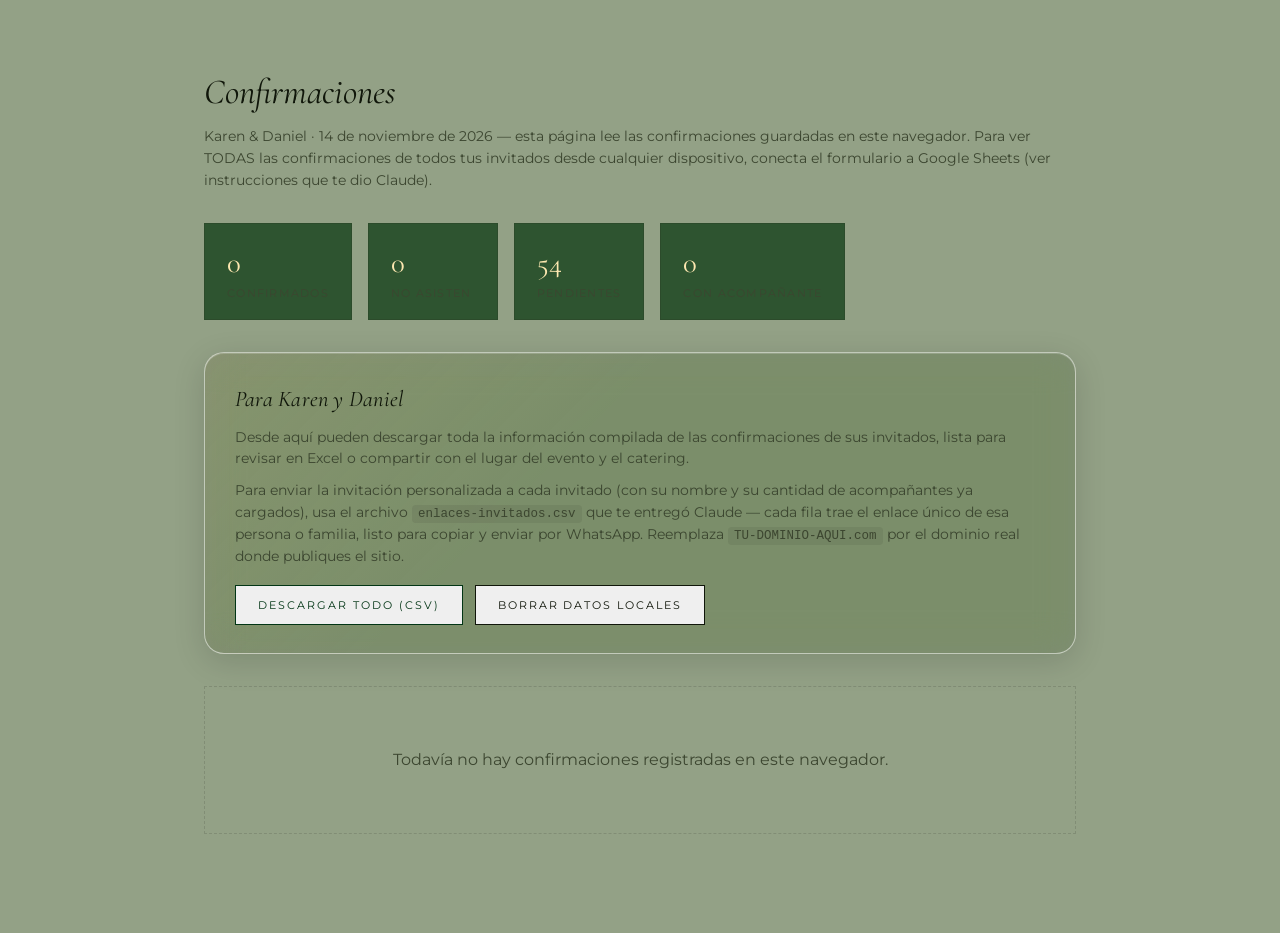
==== confirmaciones.html @ 38751af5 "Add files via upload" ====
<!DOCTYPE html>
<html lang="es">
<head>
<meta charset="UTF-8">
<meta name="viewport" content="width=device-width, initial-scale=1.0">
<title>Confirmaciones — Karen &amp; Daniel</title>
<meta name="robots" content="noindex, nofollow">
<link rel="preconnect" href="https://fonts.googleapis.com">
<link rel="preconnect" href="https://fonts.gstatic.com" crossorigin>
<link href="https://fonts.googleapis.com/css2?family=Cormorant+Garamond:ital,wght@0,400;0,500;1,400&family=Montserrat:wght@400;500;600&display=swap" rel="stylesheet">
<link rel="stylesheet" href="style.css">
</head>
<body style="background:var(--ivory);">

<div class="admin-wrap">
  <h1>Confirmaciones</h1>
  <p class="admin-sub">Karen &amp; Daniel · 14 de noviembre de 2026 — esta página lee las confirmaciones guardadas en este navegador. Para ver TODAS las confirmaciones de todos tus invitados desde cualquier dispositivo, conecta el formulario a Google Sheets (ver instrucciones que te dio Claude).</p>

  <div class="admin-stats" id="stats"></div>

  <div class="novios-box glass">
    <h2>Para Karen y Daniel</h2>
    <p>Desde aquí pueden descargar toda la información compilada de las confirmaciones de sus invitados, lista para revisar en Excel o compartir con el lugar del evento y el catering.</p>
    <p style="margin-top:10px;">Para enviar la invitación personalizada a cada invitado (con su nombre y su cantidad de acompañantes ya cargados), usa el archivo <code>enlaces-invitados.csv</code> que te entregó Claude — cada fila trae el enlace único de esa persona o familia, listo para copiar y enviar por WhatsApp. Reemplaza <code>TU-DOMINIO-AQUI.com</code> por el dominio real donde publiques el sitio.</p>
    <div class="admin-actions">
      <button class="btn btn--gold" id="btn-export">Descargar todo (CSV)</button>
      <button class="btn" id="btn-clear">Borrar datos locales</button>
    </div>
  </div>

  <div id="table-wrap"></div>
</div>

<script src="guests-data.js"></script>
<script src="guests-remote.js"></script>
<script>
const LS_KEY = "rsvps_karen_daniel";
document.addEventListener("guest-list-updated", render);

function cargarConfirmaciones(){
  return JSON.parse(localStorage.getItem(LS_KEY) || "[]");
}

function formatearFecha(iso){
  const d = new Date(iso);
  return d.toLocaleString("es-CO", { day: "2-digit", month: "short", year: "numeric", hour: "2-digit", minute: "2-digit" });
}

function render(){
  const datos = cargarConfirmaciones().sort((a,b) => new Date(b.fechaConfirmacion) - new Date(a.fechaConfirmacion));

  const total = GUEST_LIST.length;
  const confirmados = datos.filter(d => d.asistencia === "si").length;
  const noAsisten = datos.filter(d => d.asistencia === "no").length;
  const pendientes = total - datos.length;
  const conAcompanante = datos.filter(d => d.llevaAcompanante).length;

  document.getElementById("stats").innerHTML = `
    <div class="stat"><div class="n">${confirmados}</div><div class="l">Confirmados</div></div>
    <div class="stat"><div class="n">${noAsisten}</div><div class="l">No asisten</div></div>
    <div class="stat"><div class="n">${pendientes}</div><div class="l">Pendientes</div></div>
    <div class="stat"><div class="n">${conAcompanante}</div><div class="l">Con acompañante</div></div>
  `;

  const wrap = document.getElementById("table-wrap");

  if (datos.length === 0) {
    wrap.innerHTML = `<div class="empty-state">Todavía no hay confirmaciones registradas en este navegador.</div>`;
    return;
  }

  const filas = datos.map(d => `
    <tr>
      <td>${d.nombre}</td>
      <td><span class="tag ${d.asistencia === 'si' ? 'si' : 'no'}">${d.asistencia === 'si' ? 'Asiste' : 'No asiste'}</span></td>
      <td>${d.llevaAcompanante ? (d.nombreAcompanante || 'Sí (sin nombre)') : '—'}</td>
      <td>${formatearFecha(d.fechaConfirmacion)}</td>
    </tr>
  `).join("");

  wrap.innerHTML = `
    <table class="rsvp-table">
      <thead><tr><th>Invitado</th><th>Asistencia</th><th>Acompañante</th><th>Fecha de confirmación</th></tr></thead>
      <tbody>${filas}</tbody>
    </table>
  `;
}

document.getElementById("btn-export").addEventListener("click", () => {
  const datos = cargarConfirmaciones();
  if (datos.length === 0) { alert("No hay datos para exportar todavía."); return; }
  const encabezado = "Nombre,Asistencia,Acompanante,NombreAcompanante,FechaConfirmacion\n";
  const filas = datos.map(d => [
    d.nombre, d.asistencia, d.llevaAcompanante ? "Si" : "No", d.nombreAcompanante || "", d.fechaConfirmacion
  ].map(v => `"${String(v).replace(/"/g,'""')}"`).join(",")).join("\n");
  const blob = new Blob([encabezado + filas], { type: "text/csv;charset=utf-8;" });
  const url = URL.createObjectURL(blob);
  const a = document.createElement("a");
  a.href = url; a.download = "confirmaciones-karen-daniel.csv";
  a.click();
  URL.revokeObjectURL(url);
});

document.getElementById("btn-clear").addEventListener("click", () => {
  if (confirm("¿Borrar todas las confirmaciones guardadas en este navegador? Esta acción no se puede deshacer.")) {
    localStorage.removeItem(LS_KEY);
    render();
  }
});

render();
</script>
</body>
</html>
---- style.css ----
/* =========================================================
   Karen & Daniel — 14.11.2026
   Tokens
   ========================================================= */
:root{
  --ivory:      oklab(69.029% -0.02671 0.03192);
  --ivory-2:    #2e5430;
  --ink:        #10160A;
  --ink-soft:   #3C4630;
  --gold:       #023515;
  --gold-soft:  #E3C088;
  --wine:       #fce7b0;
  --green-deep: #f9f4c3;
  --green-mid:  #6e9225;
  --green-card: rgb(82, 111, 46);
  --line:       rgba(28,23,18,0.14);
  --shadow:     0 20px 60px rgba(10,15,6,0.35);

  --display:   'Cormorant Garamond', serif;
  --body:      'Montserrat', sans-serif;

  --container: 720px;

  --overlay-green: rgba(9, 24, 11, 0.78);
  --overlay-green-2: rgba(6, 14, 7, 0.48);
  --glass-bg: rgba(246, 242, 232, 0.897);
  --glass-bg-dark: rgba(29, 41, 20, 0.48);
  --glass-border: rgba(255, 255, 255, 0.53);
  --glass-blur: 18px;

  --section-dark-green: linear-gradient(165deg, #0b2410 0%, #1c3d1f 50%, #081a0a 100%);
  --edge-fade: #081a0a;
}

/* =========================================================
   Liquid glass — shared utility
   ========================================================= */
.glass{
  position: relative;
  background:
    linear-gradient(135deg, rgba(227,192,136,0.10) 0%, transparent 40%),
    rgba(29, 41, 20, 0.16);
  -webkit-backdrop-filter: blur(var(--glass-blur)) saturate(150%);
  backdrop-filter: blur(var(--glass-blur)) saturate(150%);
  border: 1px solid var(--glass-border);
  box-shadow: 0 8px 32px rgba(10,15,6,0.14), inset 0 1px 0 rgba(255,255,255,0.18);
  transition: transform .35s ease, box-shadow .35s ease, border-color .35s ease;
}
.glass:hover{
  transform: translateY(-3px);
  box-shadow: 0 14px 40px rgba(10,15,6,0.22), 0 0 0 1px rgba(207,163,92,0.25), inset 0 1px 0 rgba(255,255,255,0.22);
  border-color: rgba(227,192,136,0.4);
}
/* Brillo cálido dinámico: sigue el cursor sobre la superficie liquid glass */
.glass::after{
  content: "";
  position: absolute;
  inset: 0;
  border-radius: inherit;
  background: radial-gradient(240px circle at var(--mx, 50%) var(--my, 50%), rgba(227,192,136,0.55), rgba(207,163,92,0.14) 45%, transparent 65%);
  mix-blend-mode: soft-light;
  opacity: 0;
  transition: opacity .5s ease;
  pointer-events: none;
  z-index: 5;
}
.glass:hover::after{ opacity: 1; }
.card--dark.glass,
.hero .glass,
.section--dark .glass{
  background: var(--glass-bg-dark);
  border-color: rgba(255,255,255,0.14);
  box-shadow: 0 8px 32px rgba(0,0,0,0.35), inset 0 1px 0 rgba(255,255,255,0.08);
}
.section--tight{ padding: 56px 0 0; }

*{ box-sizing: border-box; }
html{ scroll-behavior: smooth; }
body{
  margin:0;
  background: var(--ink);
  color: var(--ink);
  font-family: var(--body);
  font-weight: 400;
  line-height: 1.6;
  -webkit-font-smoothing: antialiased;
}

@media (prefers-reduced-motion: reduce){
  *{ animation-duration: 0.01ms !important; animation-iteration-count: 1 !important; transition-duration: 0.01ms !important; scroll-behavior: auto !important; }
}

img{ max-width:100%; display:block; }

a{ color: inherit; }

:focus-visible{
  outline: 2px solid var(--wine);
  outline-offset: 3px;
}

.container{
  max-width: var(--container);
  margin: 0 auto;
  padding: 0 24px;
}

.eyebrow{
  font-family: var(--body);
  font-size: 11px;
  font-weight: 600;
  letter-spacing: 0.28em;
  text-transform: uppercase;
  color: var(--gold);
}

h1, h2, h3{
  font-family: var(--display);
  font-weight: 400;
  color: var(--ink);
  margin: 0;
}

h2{
  font-size: clamp(2rem, 5vw, 2.75rem);
  font-style: italic;
  letter-spacing: 0.01em;
}

p{ margin: 0; }

.section{
  padding: 96px 0;
  position: relative;
}

.section--dark{
  background: var(--ink);
  color: var(--ivory);
}
.section--dark h2, .section--dark h3{ color: var(--ivory); }
.section--dark .eyebrow{ color: var(--gold-soft); }

/* Secciones de fondo claro reemplazadas por un degradado verde oscuro,
   con texto claro para que resalte y no haya salto de contraste entre secciones. */
.section:not(.section--dark){
  background: var(--section-dark-green);
  color: var(--ivory);
}

.section-head{
  text-align: center;
  margin-bottom: 56px;
}
.section-head .eyebrow{ display:block; margin-bottom: 14px; color: var(--gold-soft); }
.section-head h2{ color: var(--ivory); }

/* =========================================================
   Seal divider — the signature element
   A wax-seal monogram marks the turn of every section, like
   the seal on the back flap of the invitation envelope.
   ========================================================= */
.seal{
  width: 64px;
  height: 64px;
  margin: 0 auto;
  display: grid;
  place-items: center;
  position: relative;
}
.seal svg{ width:100%; height:100%; }
.seal-divider{
  display:flex;
  justify-content:center;
  padding: 8px 0 48px;
}

/* =========================================================
   Header / nav
   ========================================================= */
.top-nav{
  position: fixed;
  top: 0; left: 0; right: 0;
  z-index: 40;
  display:flex;
  justify-content:center;
  padding: 18px 0;
  background: linear-gradient(to bottom, rgba(6,14,7,0.45), transparent);
  pointer-events: none;
}
.top-nav .monogram{
  pointer-events: all;
  font-family: var(--display);
  font-style: italic;
  font-size: 22px;
  color: var(--ivory);
  letter-spacing: 0.04em;
}

/* =========================================================
   Hero
   ========================================================= */
.hero{
  min-height: 100vh;
  display:flex;
  flex-direction: column;
  align-items: center;
  justify-content: center;
  text-align: center;
  padding: 140px 24px 80px;
  background: var(--ink);
  color: var(--ivory);
  overflow: hidden;
  position: relative;
}

.hero::before,
.hero::after{
  content:"";
  position:absolute;
  width: 1px;
  background: linear-gradient(to bottom, transparent, var(--gold-soft) 20%, var(--gold-soft) 80%, transparent);
  top: 40px; bottom: 40px;
  opacity: 0.5;
  z-index: 2;
}
.hero::before{ left: 24px; }
.hero::after{ right: 24px; }

/* Video banner de portada — horizontal, responsive, cubre todo el hero */
.hero-media{
  position: absolute;
  inset: 0;
  z-index: 0;
  overflow: hidden;
  /* Fondo cálido de respaldo (igual al diseño original) mientras cargas tu video real */
  background: radial-gradient(120% 90% at 15% 10%, var(--green-mid) 0%, var(--ink) 55%), radial-gradient(90% 70% at 85% 90%, rgba(207,163,92,0.16) 0%, transparent 60%);
}
.hero-video{
  position: absolute;
  top: 50%; left: 50%;
  width: 100%; height: 100%;
  min-width: 100%; min-height: 100%;
  transform: translate(-50%, -50%);
  object-fit: cover;
  object-position: center;
}
/* Escritorio: video horizontal. Se oculta en responsive/móvil. */
.hero-video--mobile{ display: none; }
@media (max-width: 640px){
  .hero-video--desktop{ display: none; }
  .hero-video--mobile{ display: block; }
}
.hero-overlay{
  position: absolute;
  inset: 0;
  background:
    linear-gradient(180deg, var(--overlay-green) 0%, var(--overlay-green-2) 42%, var(--overlay-green) 82%, var(--edge-fade) 100%);
  mix-blend-mode: multiply;
  opacity: 0.78;
}
/* Difumina el borde inferior del video hacia el tono de la siguiente sección,
   para que no se sienta un corte duro entre el hero y el resto de la página. */
.hero-media::after{
  content: "";
  position: absolute;
  left: 0; right: 0; bottom: 0;
  height: 26%;
  background: linear-gradient(180deg, transparent 0%, var(--edge-fade) 100%);
  pointer-events: none;
  z-index: 1;
}

.hero-frame{
  position:relative;
  z-index:2;
  max-width: 560px;
  animation: rise 1.1s cubic-bezier(.2,.7,.2,1) both;
}

@keyframes rise{
  from{ opacity:0; transform: translateY(18px); }
  to{ opacity:1; transform: translateY(0); }
}

.hero .eyebrow{ color: var(--gold-soft); text-shadow: 0 2px 10px rgba(0,0,0,0.55); }

.hero-names{
  font-family: var(--display);
  font-style: italic;
  font-weight: 400;
  font-size: clamp(3.2rem, 12vw, 5.6rem);
  line-height: 1.05;
  margin: 18px 0 6px;
  letter-spacing: 0.01em;
  color: var(--ivory);
  text-shadow: 0 6px 28px rgba(0,0,0,0.5), 0 1px 4px rgba(0,0,0,0.45);
}
.hero-names .amp{
  display:block;
  font-size: 0.55em;
  color: var(--gold-soft);
  margin: 2px 0;
}

.hero-sub{
  font-family: var(--body);
  font-size: 13px;
  letter-spacing: 0.22em;
  text-transform: uppercase;
  color: var(--ivory);
  opacity: 0.92;
  margin-top: 10px;
  text-shadow: 0 2px 10px rgba(0,0,0,0.5);
}

.hero-copy{
  margin-top: 28px;
  font-size: 15.5px;
  color: rgba(246,241,231,0.82);
  max-width: 420px;
  margin-inline: auto;
}

/* Countdown */
.countdown{
  display:flex;
  gap: clamp(10px, 4vw, 28px);
  justify-content: center;
  margin-top: 44px;
}
.countdown .unit{
  min-width: 62px;
}
.countdown .num{
  font-family: var(--display);
  font-size: clamp(1.8rem, 6vw, 2.6rem);
  color: var(--gold-soft);
  font-weight: 500;
}
.countdown .label{
  font-size: 10px;
  letter-spacing: 0.18em;
  text-transform: uppercase;
  opacity: 0.7;
  margin-top: 4px;
}

.scroll-cue{
  position: relative;
  z-index: 2;
  margin-top: 56px;
  font-size: 10px;
  letter-spacing: 0.2em;
  text-transform: uppercase;
  color: var(--gold-soft);
  opacity: 0.75;
  display:flex;
  flex-direction: column;
  align-items: center;
  gap: 8px;
}
.scroll-cue .line{
  width:1px; height: 30px;
  background: var(--gold-soft);
  animation: pulse-line 2s ease-in-out infinite;
}
@keyframes pulse-line{
  0%,100%{ transform: scaleY(0.5); opacity:.4; }
  50%{ transform: scaleY(1); opacity: 1; }
}

/* =========================================================
   Details cards (ceremonia / recepcion)
   ========================================================= */
.details-grid{
  display:grid;
  grid-template-columns: 1fr 1fr;
  gap: 24px;
}
@media (max-width: 640px){
  .details-grid{ grid-template-columns: 1fr; }
}

.card{
  border-radius: 16px;
  padding: 40px 32px;
  text-align:center;
  position: relative;
}
.card:not(.glass){
  background: var(--ivory-2);
  border: 1px solid var(--line);
}
.card::before{
  content:"";
  position:absolute;
  top: 14px; left: 14px; right: 14px; bottom: 14px;
  border: 1px solid var(--gold-soft);
  opacity: 0.35;
  pointer-events: none;
}
.card .icon{
  width: 34px; height: 34px;
  margin: 0 auto 18px;
  color: var(--gold);
}
.card h3{
  font-size: 1.6rem;
  font-style: italic;
  margin-bottom: 10px;
}
.card .time{
  font-family: var(--body);
  font-size: 12px;
  letter-spacing: 0.16em;
  text-transform: uppercase;
  color: var(--wine);
  margin-bottom: 14px;
}
.card p.place{
  font-size: 14.5px;
  color: var(--ink-soft);
  margin-bottom: 22px;
}
.btn{
  display:inline-flex;
  align-items:center;
  gap: 8px;
  font-family: var(--body);
  font-size: 11px;
  letter-spacing: 0.18em;
  text-transform: uppercase;
  color: var(--ink);
  text-decoration:none;
  border: 1px solid var(--ink);
  padding: 12px 22px;
  transition: background .25s ease, color .25s ease;
}
.btn:hover{ background: var(--ink); color: var(--ivory); }
.btn--gold{
  border-color: var(--gold);
  color: var(--gold);
}
.btn--gold:hover{ background: var(--gold); color: var(--ink); }
.btn--full{ width:100%; justify-content:center; }
.btn:disabled, .btn[disabled]{
  opacity: 0.45;
  cursor: not-allowed;
}
.btn:disabled:hover{ background:none; color: var(--ink); }

.card--dark{ background: var(--glass-bg-dark); }
.card--dark h3{ color: var(--ivory); }
.card--dark .place{ color: rgba(246,241,231,0.75); margin-bottom: 0; }
.card--dark .icon{ color: var(--gold-soft); }
.card--dark::before{ border-color: rgba(199,166,98,0.3); }

/* =========================================================
   Cápsula — Ceremonia & Recepción (elemento único)
   ========================================================= */
.capsule{
  max-width: 480px;
  margin: 0 auto;
  padding: 36px 32px;
  border-radius: 28px;
  text-align: center;
}
.capsule-times{
  display:flex;
  align-items:center;
  justify-content:center;
  gap: 22px;
  margin-bottom: 22px;
}
.capsule-time{ display:flex; flex-direction:column; gap:4px; }
.capsule-label{
  font-size: 10.5px;
  letter-spacing: 0.16em;
  text-transform: uppercase;
  color: var(--wine);
}
.capsule-hour{
  font-family: var(--display);
  font-style: italic;
  font-size: 1.7rem;
  color: var(--ink);
}
.capsule-sep{
  width: 1px;
  height: 34px;
  background: var(--line);
}
.capsule-place{
  display:flex;
  align-items:center;
  justify-content:center;
  gap: 8px;
  font-size: 13.5px;
  color: var(--ink-soft);
  margin-bottom: 22px;
}
.capsule-place svg{ width: 16px; height: 16px; color: var(--gold); flex-shrink:0; }

.capsule-map{
  position: relative;
  width: 100%;
  aspect-ratio: 16 / 10;
  border-radius: 16px;
  overflow: hidden;
  margin: 0 0 22px;
  border: 1px solid var(--glass-border);
  box-shadow: 0 10px 30px rgba(10,15,6,0.22), inset 0 1px 0 rgba(255,255,255,0.12);
}
.capsule-map iframe{
  width: 100%;
  height: 100%;
  border: 0;
  display: block;
  filter: saturate(0.82) contrast(1.05) brightness(0.98);
}
.capsule-map-pin{
  position: absolute;
  top: 50%; left: 50%;
  width: 14px; height: 14px;
  margin: -22px 0 0 -7px;
  border-radius: 50% 50% 50% 0;
  background: var(--gold);
  transform: rotate(-45deg);
  box-shadow: 0 0 0 0 rgba(207,163,92,0.55);
  animation: pin-pulse 2.2s ease-in-out infinite;
  pointer-events: none;
}
@keyframes pin-pulse{
  0%, 100%{ box-shadow: 0 0 0 0 rgba(207,163,92,0.55); }
  50%{ box-shadow: 0 0 0 12px rgba(207,163,92,0); }
}

/* =========================================================
   Colores — círculos animados
   ========================================================= */
.colors-label{
  font-size: 11px;
  letter-spacing: 0.14em;
  text-transform: uppercase;
  color: var(--ink-soft);
  margin: 28px 0 14px;
}
.colors-label:first-child{ margin-top: 0; }
.palette--animated .swatch--anim{
  animation: swatch-pulse 3.2s ease-in-out infinite;
  animation-delay: var(--delay, 0s);
  box-shadow: 0 0 0 0 rgba(169,129,47,0.35);
}
@keyframes swatch-pulse{
  0%, 100%{ transform: scale(1); box-shadow: 0 0 0 0 rgba(169,129,47,0.28); }
  50%{ transform: scale(1.12); box-shadow: 0 0 0 8px rgba(169,129,47,0); }
}
.swatch--forbidden{
  position: relative;
  border: 1px solid var(--line);
}
.forbidden-line{
  position:absolute;
  top:50%; left:50%;
  width: 46px; height: 1.5px;
  background: var(--wine);
  transform: translate(-50%,-50%) rotate(45deg);
}

/* =========================================================
   Carrusel de fotos — tarjetas apiladas (estilo swipe-deck)
   ========================================================= */
.carousel{
  display:flex;
  flex-direction: column;
  align-items:center;
  gap: 28px;
  max-width: 420px;
  margin: 40px auto 0;
  padding: 0 12px;
}
.carousel-stage{
  position: relative;
  width: min(300px, 78vw);
  aspect-ratio: 3 / 4;
  touch-action: pan-y;
}
.carousel-card{
  position: absolute;
  inset: 0;
  margin: 0;
  border-radius: 18px;
  overflow: hidden;
  background: var(--ivory-2);
  cursor: grab;
  will-change: transform, opacity;
  transition: transform .55s cubic-bezier(.2,.7,.2,1), opacity .5s ease;
}
.carousel-card:active{ cursor: grabbing; }
.carousel-card.dragging{ transition: none; }
.carousel-card img{
  width: 100%;
  height: 100%;
  object-fit: cover;
  pointer-events: none;
}
.carousel-card.is-placeholder{
  background: linear-gradient(135deg, var(--ink) 0%, var(--wine) 55%, var(--gold) 130%);
}
.carousel-card.is-placeholder img{ visibility: hidden; }
.carousel-card.is-placeholder::after{
  content: "Foto próximamente";
  position:absolute;
  inset:0;
  display:flex;
  align-items:center;
  justify-content:center;
  font-family: var(--display);
  font-style: italic;
  font-size: 1.1rem;
  color: rgba(246,241,231,0.85);
  text-align:center;
  padding: 20px;
}
.carousel-card[data-pos="active"]{
  transform: translate(0,0) scale(1) rotate(0deg);
  opacity: 1;
  z-index: 5;
  pointer-events: auto;
}
.carousel-card[data-pos="next"]{
  transform: translate(0,14px) scale(.94) rotate(-3deg);
  opacity: .9;
  z-index: 4;
  pointer-events: none;
}
.carousel-card[data-pos="next2"]{
  transform: translate(0,26px) scale(.88) rotate(3deg);
  opacity: .55;
  z-index: 3;
  pointer-events: none;
}
.carousel-card[data-pos="prev"]{
  transform: translate(-90px,-10px) scale(.85) rotate(-10deg);
  opacity: 0;
  z-index: 2;
  pointer-events: none;
}
.carousel-card[data-pos="far"]{
  transform: translate(60px,30px) scale(.8) rotate(6deg);
  opacity: 0;
  z-index: 1;
  pointer-events: none;
}
.carousel-controls{
  display:flex;
  align-items:center;
  justify-content:center;
  gap: 18px;
}
.carousel-arrow{
  width: 44px; height: 44px;
  border-radius: 50%;
  display:grid;
  place-items:center;
  color: var(--ink);
  cursor:pointer;
  flex-shrink: 0;
  border: 1px solid var(--glass-border);
}
.carousel-arrow svg{ width: 18px; height: 18px; }
.carousel-dots{
  display:flex;
  justify-content:center;
  gap: 8px;
}
.carousel-dots button{
  width: 7px; height: 7px;
  border-radius: 50%;
  border: none;
  background: var(--line);
  cursor:pointer;
  padding: 0;
  transition: background .2s ease, transform .2s ease;
}
.carousel-dots button.active{
  background: var(--gold);
  transform: scale(1.3);
}
@media (max-width: 640px){
  .carousel{ gap: 22px; padding: 0 6px; }
  .carousel-arrow{ width: 36px; height: 36px; }
}

/* =========================================================
   Itinerary timeline
   ========================================================= */
.timeline{
  max-width: 480px;
  margin: 0 auto;
}
.timeline-item{
  display:grid;
  grid-template-columns: 84px 1fr;
  gap: 20px;
  padding-bottom: 28px;
  position: relative;
}
.timeline-item::before{
  content:"";
  position:absolute;
  left: 84px;
  top: 6px;
  width: 1px;
  height: 100%;
  background: rgba(246,242,232,0.16);
}
.timeline-item:last-child::before{ display:none; }
.timeline-item .t{
  font-family: var(--display);
  font-style: italic;
  font-size: 1.15rem;
  color: var(--gold-soft);
  padding-top: 1px;
}
.timeline-item .dot{
  position:absolute;
  left: 80px;
  top: 4px;
  width: 9px; height:9px;
  border-radius: 50%;
  background: var(--gold);
  box-shadow: 0 0 0 3px rgba(207,163,92,0.18);
}
.timeline-item h4{
  font-family: var(--body);
  font-size: 14px;
  font-weight: 600;
  letter-spacing: 0.03em;
  margin: 0 0 4px;
  color: var(--ivory);
}
.timeline-item p{
  font-size: 13.5px;
  color: rgba(246,242,232,0.72);
}

/* =========================================================
   Dress code
   ========================================================= */
.dresscode{
  text-align:center;
}
.palette{
  display:flex;
  justify-content:center;
  gap: 14px;
  margin: 32px 0 8px;
}
.swatch{
  width: 40px; height: 40px;
  border-radius: 50%;
  border: 1px solid var(--line);
}
.dresscode .note{
  font-size: 13px;
  color: var(--ink-soft);
  margin-top: 18px;
  font-style: italic;
  font-family: var(--display);
}

/* =========================================================
   RSVP form
   ========================================================= */
.rsvp-box{
  border-radius: 20px;
  padding: 48px 36px;
  max-width: 480px;
  margin: 0 auto;
}
.rsvp-box:not(.glass){
  background: var(--ivory-2);
  border: 1px solid var(--line);
}
@media (max-width: 520px){
  .rsvp-box{ padding: 36px 22px; }
}

.field{
  margin-bottom: 22px;
  text-align: left;
  position: relative;
}
.field label{
  display:block;
  font-size: 11px;
  letter-spacing: 0.14em;
  text-transform: uppercase;
  color: var(--ink-soft);
  margin-bottom: 8px;
}
.field input[type="text"],
.field select{
  width: 100%;
  font-family: var(--body);
  font-size: 15px;
  padding: 12px 14px;
  border: 1px solid var(--line);
  background: var(--ivory);
  color: var(--ink);
  border-radius: 0;
  appearance: none;
}
.autocomplete-list{
  position:absolute;
  left:0; right:0; top: 100%;
  background: var(--ivory);
  border: 1px solid var(--line);
  max-height: 200px;
  overflow-y:auto;
  z-index: 10;
  display:none;
}
.autocomplete-list.open{ display:block; }
.autocomplete-list button{
  display:block;
  width:100%;
  text-align:left;
  padding: 10px 14px;
  background:none;
  border:none;
  font-family: var(--body);
  font-size: 14px;
  cursor:pointer;
}
.autocomplete-list button:hover,
.autocomplete-list button:focus-visible{
  background: var(--ivory-2);
}

.guest-status{
  font-size: 12.5px;
  padding: 10px 12px;
  margin-bottom: 20px;
  border-left: 2px solid var(--gold);
  background: rgba(169,129,47,0.08);
  display:none;
}
.guest-status.show{ display:block; }
.guest-status.not-found{
  border-left-color: var(--wine);
  background: rgba(74,18,32,0.06);
}

.radio-row{
  display:flex;
  gap: 10px;
}
.radio-row label{
  flex:1;
  display:flex;
  align-items:center;
  justify-content:center;
  gap:8px;
  font-size: 13px;
  letter-spacing: 0.04em;
  text-transform: none;
  border: 1px solid var(--line);
  padding: 12px 10px;
  cursor: pointer;
  transition: border-color .2s ease, background .2s ease;
}
.radio-row input{ accent-color: var(--wine); }
.radio-row label:has(input:checked){
  border-color: var(--wine);
  background: rgba(74,18,32,0.06);
}

.checkbox-row{
  display:flex;
  align-items:flex-start;
  gap: 10px;
  font-size: 13.5px;
  color: var(--ink-soft);
  cursor:pointer;
}
.checkbox-row input{ margin-top:3px; accent-color: var(--wine); }

.companion-block{
  display:none;
  margin-top: 8px;
  padding-left: 26px;
}
.companion-block.show{ display:block; }

.rsvp-note{
  font-size: 12px;
  color: var(--ink-soft);
  text-align:center;
  margin-top: 18px;
}

.rsvp-success{
  display:none;
  text-align:center;
  padding: 20px 0 0;
}
.rsvp-success.show{ display:block; }
.rsvp-success .seal{ margin-bottom: 14px; }
.rsvp-success h3{
  font-style: italic;
  font-size: 1.6rem;
  margin-bottom: 8px;
}
.rsvp-success p{ font-size: 13.5px; color: var(--ink-soft); }

.rsvp-form.hide{ display:none; }

.rsvp-closed{
  display:none;
  text-align:center;
  padding: 20px 0 0;
}
.rsvp-closed.show{ display:block; }
.rsvp-closed .seal{ margin-bottom: 14px; opacity: 0.7; }
.rsvp-closed h3{
  font-style: italic;
  font-size: 1.5rem;
  margin-bottom: 10px;
  color: var(--wine);
}
.rsvp-closed p{ font-size: 13.5px; color: var(--ink-soft); max-width: 360px; margin: 0 auto; }

/* =========================================================
   Invitación individual — 3 pasos
   ========================================================= */
.invite-lookup{
  max-width: 440px;
  margin: 0 auto 28px;
  padding: 32px 30px;
  border-radius: 20px;
  text-align: center;
}
.invite-lookup.hide{ display:none; }
.invite-lookup-text{
  font-size: 13.5px;
  color: var(--ink-soft);
  margin-bottom: 18px;
  line-height: 1.55;
}
.invite-lookup input[type="text"]{
  width: 100%;
  font-family: var(--body);
  font-size: 15px;
  padding: 12px 14px;
  border: 1px solid var(--line);
  background: var(--ivory);
  color: var(--ink);
  text-align: center;
}

.invite-card{
  display:none;
  max-width: 440px;
  margin: 0 auto 28px;
  padding: 40px 34px;
  border-radius: 24px;
  text-align: center;
}
.invite-card.show{ display:block; }
.invite-card .seal{ width: 52px; height: 52px; margin-bottom: 14px; }
.invite-card .eyebrow{ display:block; margin-bottom: 10px; }
.invite-greeting{
  font-family: var(--display);
  font-style: italic;
  font-size: 1.9rem;
  color: var(--ink);
  margin-bottom: 10px;
}
.invite-detail{
  font-size: 14px;
  color: var(--ink-soft);
  margin-bottom: 26px;
  line-height: 1.55;
}
.invite-card-back{
  display:block;
  width: 100%;
  margin-top: 14px;
  background:none;
  border:none;
  font-family: var(--body);
  font-size: 11.5px;
  letter-spacing: 0.06em;
  color: var(--ink-soft);
  text-decoration: underline;
  cursor: pointer;
}

#rsvp-box{ display:none; }
#rsvp-box.show{ display:block; }

/* =========================================================
   Recomendaciones — grilla de 4
   ========================================================= */
.recomendaciones-grid{
  grid-template-columns: repeat(2, 1fr);
}
.recomendaciones-grid .card{ padding: 32px 24px; }
@media (min-width: 860px){
  .recomendaciones-grid{ grid-template-columns: repeat(4, 1fr); }
}

/* =========================================================
   Código de vestimenta
   ========================================================= */
.dresscode-grid{
  display:grid;
  grid-template-columns: 1fr;
  gap: 20px;
  margin-bottom: 28px;
}
@media (min-width: 720px){
  .dresscode-grid{ grid-template-columns: 1fr 1fr; }
}
.dresscode-col{
  padding: 32px 28px;
  border-radius: 20px;
  text-align: center;
}
.dresscode-col h3{
  color: var(--gold-soft);
  font-size: 1.4rem;
  font-style: italic;
  margin-bottom: 10px;
}
.dresscode-suggest{
  font-size: 13.5px;
  color: rgba(246,242,232,0.75);
  margin-bottom: 20px;
}
.dresscode-avoid-label{
  font-size: 10px;
  letter-spacing: 0.16em;
  text-transform: uppercase;
  color: var(--gold);
  margin-bottom: 14px;
}
.dresscode-swatches{
  display:flex;
  flex-wrap: wrap;
  justify-content: center;
  gap: 16px;
}
.dc-swatch{
  display:flex;
  flex-direction: column;
  align-items:center;
  gap: 8px;
  width: 76px;
}
.dc-circle{
  width: 34px; height: 34px;
  border-radius: 50%;
  box-shadow: 0 2px 8px rgba(0,0,0,0.3);
  transition: transform .25s ease;
}
.dc-swatch:hover .dc-circle{ transform: scale(1.15); }
.dc-swatch span:last-child{
  font-size: 10px;
  color: rgba(246,242,232,0.65);
  line-height: 1.3;
}

.palette-suggested{
  max-width: 640px;
  margin: 0 auto;
  padding: 32px 28px;
  border-radius: 20px;
  text-align: center;
}
.palette-suggested-title{
  font-size: 10.5px;
  letter-spacing: 0.16em;
  text-transform: uppercase;
  color: var(--gold);
  margin-bottom: 22px;
}
.palette-suggested-grid{
  display:grid;
  grid-template-columns: repeat(4, 1fr);
  gap: 18px 10px;
}
@media (max-width: 480px){
  .palette-suggested-grid{ grid-template-columns: repeat(3, 1fr); }
}
.ps-swatch{
  display:flex;
  flex-direction: column;
  align-items:center;
  gap: 8px;
}
.ps-circle{
  width: 32px; height: 32px;
  border-radius: 50%;
  box-shadow: 0 2px 8px rgba(0,0,0,0.3);
}
.ps-anim{
  animation: swatch-pulse 3.4s ease-in-out infinite;
  animation-delay: var(--delay, 0s);
}
.ps-swatch span:last-child{
  font-size: 9.5px;
  color: rgba(246,242,232,0.6);
  line-height: 1.25;
}

/* =========================================================
   Regalos
   ========================================================= */
.gift-card{
  max-width: 480px;
  margin: 0 auto;
  padding: 48px 36px;
  border-radius: 24px;
  text-align: center;
}
.gift-icon{
  width: 56px; height: 56px;
  margin: 0 auto 18px;
  border-radius: 50%;
  border: 1px solid var(--gold-soft);
  display:grid;
  place-items:center;
  color: var(--gold);
  animation: gift-float 3.5s ease-in-out infinite;
}
@keyframes gift-float{
  0%, 100%{ transform: translateY(0); }
  50%{ transform: translateY(-6px); }
}
.gift-icon svg{ width: 24px; height: 24px; }
.gift-card .eyebrow{ display:block; margin-bottom: 10px; }
.gift-card h2{ font-size: 1.9rem; margin-bottom: 16px; }
.gift-card p{ font-size: 14px; color: var(--ink-soft); line-height: 1.7; max-width: 380px; margin: 0 auto; }

/* =========================================================
   Tips y recomendaciones
   ========================================================= */
.tips-grid{
  display:grid;
  grid-template-columns: 1fr;
  gap: 18px;
}
@media (min-width: 620px){
  .tips-grid{ grid-template-columns: 1fr 1fr; }
}
@media (min-width: 980px){
  .tips-grid{ grid-template-columns: repeat(3, 1fr); }
}
.tip-card{
  padding: 30px 26px;
  border-radius: 18px;
  text-align: center;
}
.tip-card .icon{
  width: 40px; height: 40px;
  margin: 0 auto 16px;
  color: var(--gold-soft);
  transition: transform .3s ease;
}
.tip-card:hover .icon{ transform: scale(1.12) rotate(-4deg); }
.tip-card h3{ color: var(--ivory); font-size: 1.2rem; margin-bottom: 10px; }
.tip-card .place{ font-size: 13px; color: rgba(246,242,232,0.7); line-height: 1.6; margin-bottom: 0; }

/* =========================================================
   Footer
   ========================================================= */
.footer{
  text-align:center;
  padding: 60px 24px 140px;
  background: var(--ink);
  color: var(--ivory);
}
.footer .hero-names{ font-size: clamp(1.8rem,6vw,2.4rem); margin-bottom: 6px; }
.footer p{ font-size: 12px; letter-spacing: 0.08em; opacity: 0.65; margin-top: 10px; }

/* =========================================================
   Reproductor de música — estilo Spotify, dentro del hero
   ========================================================= */
.countdown-note{
  position: relative;
  z-index: 2;
  margin-top: 14px;
  font-family: var(--display);
  font-style: italic;
  font-size: 1rem;
  color: var(--gold-soft);
  opacity: 0.9;
}

.player{
  position: relative;
  z-index: 2;
  width: 100%;
  max-width: 420px;
  margin: 32px auto 0;
  padding: 22px 22px 18px;
  border-radius: 24px;
  text-align: left;
}
.player-top{
  display:flex;
  align-items:center;
  gap: 14px;
}
.player-disc{
  flex-shrink: 0;
  width: 58px; height: 58px;
  border-radius: 50%;
  display:grid;
  place-items:center;
  background:
    radial-gradient(circle at 50% 50%, var(--gold-soft) 0 14%, transparent 15%),
    repeating-radial-gradient(circle at 50% 50%, #3a5626 0, #3a5626 3px, #2a3f1c 3px, #2a3f1c 6px);
  box-shadow: 0 4px 14px rgba(0,0,0,0.4), inset 0 0 0 1px rgba(227,192,136,0.25);
  animation: disc-spin 8s linear infinite;
  animation-play-state: paused;
}
.player.playing .player-disc{ animation-play-state: running; }
@keyframes disc-spin{ to{ transform: rotate(360deg); } }
.player-disc-label{
  font-family: var(--display);
  font-style: italic;
  font-size: 8px;
  color: var(--ink);
  transform: translateY(0);
}
.player-meta{
  flex: 1;
  min-width: 0;
  display:flex;
  flex-direction: column;
  gap: 2px;
}
.player-eyebrow{
  font-size: 9.5px;
  letter-spacing: 0.16em;
  text-transform: uppercase;
  color: var(--gold);
}
.player-title{
  font-family: var(--display);
  font-style: italic;
  font-size: 1.15rem;
  color: var(--ivory);
  white-space: nowrap;
  overflow: hidden;
  text-overflow: ellipsis;
}
.player-artist{
  font-size: 11.5px;
  color: rgba(246,242,232,0.6);
}
.player-eq{
  flex-shrink: 0;
  display:flex;
  align-items:flex-end;
  gap: 2px;
  height: 14px;
  opacity: 0.35;
}
.player-eq span{
  width: 2.5px;
  background: var(--gold);
  border-radius: 2px;
  height: 4px;
  animation: eq-bounce 1s ease-in-out infinite;
  animation-play-state: paused;
}
.player.playing .player-eq{ opacity: 1; }
.player.playing .player-eq span{ animation-play-state: running; }
.player-eq span:nth-child(1){ animation-delay: -0.1s; }
.player-eq span:nth-child(2){ animation-delay: -0.5s; }
.player-eq span:nth-child(3){ animation-delay: -0.25s; }
.player-eq span:nth-child(4){ animation-delay: -0.7s; }
@keyframes eq-bounce{
  0%, 100%{ height: 3px; }
  50%{ height: 14px; }
}

.player-play{
  display:flex;
  align-items:center;
  justify-content:center;
  width: 52px; height: 52px;
  margin: 18px auto 16px;
  border-radius: 50%;
  border: none;
  background: radial-gradient(circle at 35% 30%, var(--gold-soft), var(--gold) 70%);
  color: var(--ink);
  cursor:pointer;
  box-shadow: 0 6px 18px rgba(207,163,92,0.35);
  transition: transform .2s ease, box-shadow .2s ease;
}
.player-play:hover{ transform: scale(1.06); box-shadow: 0 8px 22px rgba(207,163,92,0.5); }
.player-play:active{ transform: scale(0.96); }
.player-play svg{ width: 18px; height: 18px; }

.player-progress{
  display:flex;
  align-items:center;
  gap: 10px;
}
.player-time{
  font-size: 10.5px;
  color: rgba(246,242,232,0.55);
  min-width: 30px;
  font-variant-numeric: tabular-nums;
}
.player-time:last-child{ text-align: right; }
.player-bar{
  flex: 1;
  position: relative;
  height: 4px;
  border-radius: 4px;
  background: rgba(246,242,232,0.18);
  cursor: pointer;
}
.player-bar-fill{
  position:absolute;
  top:0; left:0; bottom:0;
  width: 0%;
  border-radius: 4px;
  background: linear-gradient(90deg, var(--gold) 0%, var(--gold-soft) 100%);
}
.player-bar-knob{
  position:absolute;
  top: 50%; left: 0%;
  width: 10px; height: 10px;
  border-radius: 50%;
  background: var(--gold-soft);
  transform: translate(-50%, -50%);
  box-shadow: 0 0 0 3px rgba(227,192,136,0.2);
  opacity: 0;
  transition: opacity .2s ease;
}
.player-bar:hover .player-bar-knob{ opacity: 1; }

/* =========================================================
   Reveal on scroll
   ========================================================= */
.reveal{
  opacity: 0;
  transform: translateY(22px);
  transition: opacity .8s ease, transform .8s ease;
}
.reveal.in{
  opacity: 1;
  transform: translateY(0);
}

/* =========================================================
   Confirmaciones (admin subpage) — shared basics
   ========================================================= */
.admin-wrap{
  max-width: 920px;
  margin: 0 auto;
  padding: 64px 24px 100px;
}
.admin-wrap h1{
  font-size: 2.2rem;
  font-style: italic;
  margin-bottom: 6px;
}
.admin-sub{ color: var(--ink-soft); font-size: 13.5px; margin-bottom: 32px; }
.admin-stats{
  display:flex;
  gap: 16px;
  margin-bottom: 32px;
  flex-wrap: wrap;
}
.novios-box{
  padding: 28px 30px;
  border-radius: 20px;
  margin-bottom: 32px;
}
.novios-box h2{
  font-size: 1.4rem;
  font-style: italic;
  margin-bottom: 10px;
}
.novios-box p{
  font-size: 13.5px;
  color: var(--ink-soft);
  line-height: 1.6;
}
.novios-box code{
  background: rgba(28,23,18,0.08);
  padding: 2px 6px;
  border-radius: 4px;
  font-size: 12.5px;
}
.novios-box .admin-actions{ margin: 18px 0 0; }
.stat{
  background: var(--ivory-2);
  border: 1px solid var(--line);
  padding: 16px 22px;
  min-width: 130px;
}
.stat .n{ font-family: var(--display); font-size: 1.8rem; color: var(--wine); }
.stat .l{ font-size: 10.5px; letter-spacing: 0.12em; text-transform: uppercase; color: var(--ink-soft); }

table.rsvp-table{
  width: 100%;
  border-collapse: collapse;
  font-size: 13.5px;
}
table.rsvp-table th, table.rsvp-table td{
  text-align:left;
  padding: 12px 10px;
  border-bottom: 1px solid var(--line);
}
table.rsvp-table th{
  font-size: 10.5px;
  letter-spacing: 0.1em;
  text-transform: uppercase;
  color: var(--ink-soft);
}
.tag{
  font-size: 11px;
  padding: 3px 10px;
  border-radius: 20px;
  display:inline-block;
}
.tag.si{ background: rgba(74,18,32,0.1); color: var(--wine); }
.tag.no{ background: rgba(28,23,18,0.08); color: var(--ink-soft); }
.empty-state{
  text-align:center;
  padding: 60px 20px;
  color: var(--ink-soft);
  border: 1px dashed var(--line);
}
.admin-actions{
  display:flex;
  gap: 12px;
  margin-bottom: 28px;
  flex-wrap: wrap;
}
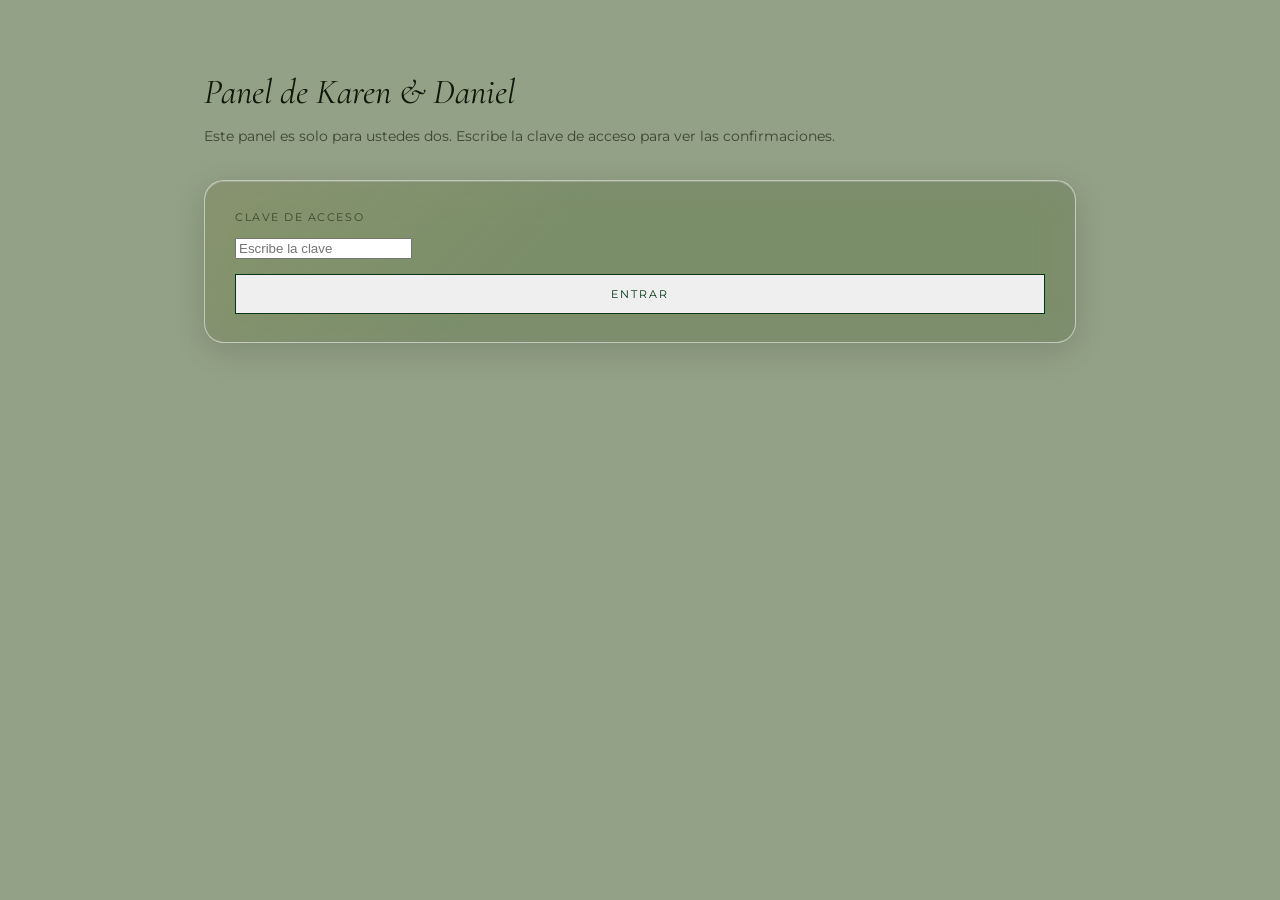
==== commit fa8a175e: "Add files via upload" ====
--- a/confirmaciones.html
+++ b/confirmaciones.html
@@ -12,19 +12,41 @@
 </head>
 <body style="background:var(--ivory);">
 
-<div class="admin-wrap">
+<!--
+  PANEL PRIVADO — solo Karen y Daniel deberían tener este enlace.
+  Pide una clave antes de mostrar cualquier dato. Como el sitio se
+  publica como archivos estáticos (GitHub Pages), esto es una
+  protección básica, no un login real de servidor: no la uses para
+  nada más sensible que esta lista de invitados. Ver notas en
+  google-apps-script.gs.
+-->
+<div class="admin-wrap" id="login-gate">
+  <h1>Panel de Karen &amp; Daniel</h1>
+  <p class="admin-sub">Este panel es solo para ustedes dos. Escribe la clave de acceso para ver las confirmaciones.</p>
+  <div class="novios-box glass">
+    <div class="field" style="margin-bottom:14px;">
+      <label for="clave-acceso">Clave de acceso</label>
+      <input type="password" id="clave-acceso" placeholder="Escribe la clave" autocomplete="off">
+    </div>
+    <button class="btn btn--gold btn--full" id="btn-entrar">Entrar</button>
+    <p class="guest-status show" id="login-error" style="display:none;"></p>
+  </div>
+</div>
+
+<div class="admin-wrap" id="dashboard-content" style="display:none;">
   <h1>Confirmaciones</h1>
-  <p class="admin-sub">Karen &amp; Daniel · 14 de noviembre de 2026 — esta página lee las confirmaciones guardadas en este navegador. Para ver TODAS las confirmaciones de todos tus invitados desde cualquier dispositivo, conecta el formulario a Google Sheets (ver instrucciones que te dio Claude).</p>
+  <p class="admin-sub" id="admin-sub-texto">Karen &amp; Daniel · 14 de noviembre de 2026</p>
 
   <div class="admin-stats" id="stats"></div>
 
   <div class="novios-box glass">
     <h2>Para Karen y Daniel</h2>
     <p>Desde aquí pueden descargar toda la información compilada de las confirmaciones de sus invitados, lista para revisar en Excel o compartir con el lugar del evento y el catering.</p>
-    <p style="margin-top:10px;">Para enviar la invitación personalizada a cada invitado (con su nombre y su cantidad de acompañantes ya cargados), usa el archivo <code>enlaces-invitados.csv</code> que te entregó Claude — cada fila trae el enlace único de esa persona o familia, listo para copiar y enviar por WhatsApp. Reemplaza <code>TU-DOMINIO-AQUI.com</code> por el dominio real donde publiques el sitio.</p>
+    <p style="margin-top:10px;">Para enviar la invitación personalizada a cada invitado (con su nombre y su cantidad de acompañantes y niños ya cargados), usa el archivo <code>enlaces-invitados.csv</code> que te entregó Claude — cada fila trae el enlace único de esa persona o familia, listo para copiar y enviar por WhatsApp. Reemplaza <code>TU-DOMINIO-AQUI.com</code> por el dominio real donde publiques el sitio.</p>
     <div class="admin-actions">
       <button class="btn btn--gold" id="btn-export">Descargar todo (CSV)</button>
       <button class="btn" id="btn-clear">Borrar datos locales</button>
+      <button class="btn" id="btn-salir">Salir</button>
     </div>
   </div>
 
@@ -34,65 +56,172 @@
 <script src="guests-data.js"></script>
 <script src="guests-remote.js"></script>
 <script>
+/* ================================================================
+ * ACCESO PRIVADO
+ * Cambia CLAVE_ACCESO por la clave que quieras usar, y usa la MISMA
+ * clave en CLAVE_NOVIOS dentro de google-apps-script.gs — así el
+ * panel puede pedirle a Google Sheets las confirmaciones reales de
+ * todos los dispositivos, no solo las de este navegador.
+ * ================================================================ */
+const CLAVE_ACCESO = "KarenYDaniel2026";
+const SESION_KEY = "novios_acceso_ok";
+
+const loginGate = document.getElementById("login-gate");
+const dashboard = document.getElementById("dashboard-content");
+const claveInput = document.getElementById("clave-acceso");
+const loginError = document.getElementById("login-error");
+
+function entrarAlPanel(){
+  loginGate.style.display = "none";
+  dashboard.style.display = "block";
+  sessionStorage.setItem(SESION_KEY, "1");
+  render();
+}
+
+document.getElementById("btn-entrar").addEventListener("click", () => {
+  if (claveInput.value === CLAVE_ACCESO) {
+    loginError.style.display = "none";
+    entrarAlPanel();
+  } else {
+    loginError.textContent = "Clave incorrecta. Inténtalo de nuevo.";
+    loginError.style.display = "block";
+  }
+});
+
+claveInput.addEventListener("keydown", (e) => {
+  if (e.key === "Enter") {
+    e.preventDefault();
+    document.getElementById("btn-entrar").click();
+  }
+});
+
+document.getElementById("btn-salir").addEventListener("click", () => {
+  sessionStorage.removeItem(SESION_KEY);
+  dashboard.style.display = "none";
+  loginGate.style.display = "block";
+  claveInput.value = "";
+});
+
+// Si ya entraron antes en esta pestaña/sesión, no vuelve a pedir la clave.
+if (sessionStorage.getItem(SESION_KEY) === "1") {
+  entrarAlPanel();
+}
+
+/* ================================================================
+ * DATOS: confirmaciones guardadas en este navegador (respaldo) +
+ * confirmaciones reales desde Google Sheets (todas las personas,
+ * desde cualquier dispositivo) cuando APPS_SCRIPT_URL esté configurado
+ * en guests-remote.js.
+ * ================================================================ */
 const LS_KEY = "rsvps_karen_daniel";
 document.addEventListener("guest-list-updated", render);
 
-function cargarConfirmaciones(){
+function cargarConfirmacionesLocales(){
   return JSON.parse(localStorage.getItem(LS_KEY) || "[]");
 }
 
+async function cargarConfirmacionesRemotas(){
+  if (typeof APPS_SCRIPT_URL === "undefined" || !APPS_SCRIPT_URL) return null;
+  try {
+    const res = await fetch(`${APPS_SCRIPT_URL}?accion=confirmaciones&clave=${encodeURIComponent(CLAVE_ACCESO)}`);
+    const datos = await res.json();
+    if (datos && datos.ok && Array.isArray(datos.confirmaciones)) {
+      return datos.confirmaciones
+        .filter((c) => c.asistencia === "si" || c.asistencia === "no")
+        .map((c) => ({
+          nombre: c.nombre,
+          asistencia: c.asistencia,
+          llevaAcompanante: !!c.nombreAcompanante,
+          nombreAcompanante: c.nombreAcompanante || "",
+          llevaNino: !!c.nombreNino,
+          nombreNino: c.nombreNino || "",
+          fechaConfirmacion: c.fechaConfirmacion || "",
+        }));
+    }
+  } catch (err) {
+    console.warn("No se pudieron cargar las confirmaciones desde Google Sheets, usando respaldo local:", err);
+  }
+  return null;
+}
+
+// Combina lo remoto (fuente de verdad, todos los dispositivos) con lo local
+// (respaldo inmediato de este navegador), sin duplicar por nombre.
+function combinarConfirmaciones(remotas, locales){
+  const base = remotas ? [...remotas] : [];
+  const nombresBase = new Set(base.map((d) => normalizar(d.nombre)));
+  locales.forEach((d) => {
+    if (!nombresBase.has(normalizar(d.nombre))) base.push(d);
+  });
+  return base;
+}
+
 function formatearFecha(iso){
+  if (!iso) return "—";
   const d = new Date(iso);
+  if (isNaN(d.getTime())) return "—";
   return d.toLocaleString("es-CO", { day: "2-digit", month: "short", year: "numeric", hour: "2-digit", minute: "2-digit" });
 }
 
-function render(){
-  const datos = cargarConfirmaciones().sort((a,b) => new Date(b.fechaConfirmacion) - new Date(a.fechaConfirmacion));
+async function render(){
+  const locales = cargarConfirmacionesLocales();
+  const remotas = await cargarConfirmacionesRemotas();
+  const datos = combinarConfirmaciones(remotas, locales)
+    .sort((a, b) => new Date(b.fechaConfirmacion) - new Date(a.fechaConfirmacion));
+
+  document.getElementById("admin-sub-texto").textContent = remotas
+    ? "Karen & Daniel · 14 de noviembre de 2026 — mostrando las confirmaciones reales de Google Sheets (todos los dispositivos)."
+    : "Karen & Daniel · 14 de noviembre de 2026 — mostrando solo las confirmaciones guardadas en este navegador. Conecta Google Sheets (ver google-apps-script.gs) para ver las de todos los dispositivos.";
 
   const total = GUEST_LIST.length;
-  const confirmados = datos.filter(d => d.asistencia === "si").length;
-  const noAsisten = datos.filter(d => d.asistencia === "no").length;
-  const pendientes = total - datos.length;
-  const conAcompanante = datos.filter(d => d.llevaAcompanante).length;
+  const confirmados = datos.filter((d) => d.asistencia === "si").length;
+  const noAsisten = datos.filter((d) => d.asistencia === "no").length;
+  const pendientes = Math.max(total - datos.length, 0);
+  const conAcompanante = datos.filter((d) => d.llevaAcompanante).length;
+  const conNino = datos.filter((d) => d.llevaNino).length;
 
   document.getElementById("stats").innerHTML = `
     <div class="stat"><div class="n">${confirmados}</div><div class="l">Confirmados</div></div>
     <div class="stat"><div class="n">${noAsisten}</div><div class="l">No asisten</div></div>
     <div class="stat"><div class="n">${pendientes}</div><div class="l">Pendientes</div></div>
     <div class="stat"><div class="n">${conAcompanante}</div><div class="l">Con acompañante</div></div>
+    <div class="stat"><div class="n">${conNino}</div><div class="l">Con niño(s)</div></div>
   `;
 
   const wrap = document.getElementById("table-wrap");
 
   if (datos.length === 0) {
-    wrap.innerHTML = `<div class="empty-state">Todavía no hay confirmaciones registradas en este navegador.</div>`;
+    wrap.innerHTML = `<div class="empty-state">Todavía no hay confirmaciones registradas.</div>`;
     return;
   }
 
-  const filas = datos.map(d => `
+  const filas = datos.map((d) => `
     <tr>
       <td>${d.nombre}</td>
       <td><span class="tag ${d.asistencia === 'si' ? 'si' : 'no'}">${d.asistencia === 'si' ? 'Asiste' : 'No asiste'}</span></td>
       <td>${d.llevaAcompanante ? (d.nombreAcompanante || 'Sí (sin nombre)') : '—'}</td>
+      <td>${d.llevaNino ? (d.nombreNino || 'Sí (sin nombre)') : '—'}</td>
       <td>${formatearFecha(d.fechaConfirmacion)}</td>
     </tr>
   `).join("");
 
   wrap.innerHTML = `
     <table class="rsvp-table">
-      <thead><tr><th>Invitado</th><th>Asistencia</th><th>Acompañante</th><th>Fecha de confirmación</th></tr></thead>
+      <thead><tr><th>Invitado</th><th>Asistencia</th><th>Acompañante</th><th>Niño(s)</th><th>Fecha de confirmación</th></tr></thead>
       <tbody>${filas}</tbody>
     </table>
   `;
 }
 
-document.getElementById("btn-export").addEventListener("click", () => {
-  const datos = cargarConfirmaciones();
+document.getElementById("btn-export").addEventListener("click", async () => {
+  const locales = cargarConfirmacionesLocales();
+  const remotas = await cargarConfirmacionesRemotas();
+  const datos = combinarConfirmaciones(remotas, locales);
   if (datos.length === 0) { alert("No hay datos para exportar todavía."); return; }
-  const encabezado = "Nombre,Asistencia,Acompanante,NombreAcompanante,FechaConfirmacion\n";
-  const filas = datos.map(d => [
-    d.nombre, d.asistencia, d.llevaAcompanante ? "Si" : "No", d.nombreAcompanante || "", d.fechaConfirmacion
-  ].map(v => `"${String(v).replace(/"/g,'""')}"`).join(",")).join("\n");
+  const encabezado = "Nombre,Asistencia,Acompanante,NombreAcompanante,LlevaNino,NombreNino,FechaConfirmacion\n";
+  const filas = datos.map((d) => [
+    d.nombre, d.asistencia, d.llevaAcompanante ? "Si" : "No", d.nombreAcompanante || "",
+    d.llevaNino ? "Si" : "No", d.nombreNino || "", d.fechaConfirmacion
+  ].map((v) => `"${String(v).replace(/"/g, '""')}"`).join(",")).join("\n");
   const blob = new Blob([encabezado + filas], { type: "text/csv;charset=utf-8;" });
   const url = URL.createObjectURL(blob);
   const a = document.createElement("a");
@@ -102,13 +231,11 @@
 });
 
 document.getElementById("btn-clear").addEventListener("click", () => {
-  if (confirm("¿Borrar todas las confirmaciones guardadas en este navegador? Esta acción no se puede deshacer.")) {
+  if (confirm("¿Borrar las confirmaciones guardadas en ESTE navegador? Esto no afecta lo que ya está guardado en Google Sheets. Esta acción no se puede deshacer.")) {
     localStorage.removeItem(LS_KEY);
     render();
   }
 });
-
-render();
 </script>
 </body>
 </html>
